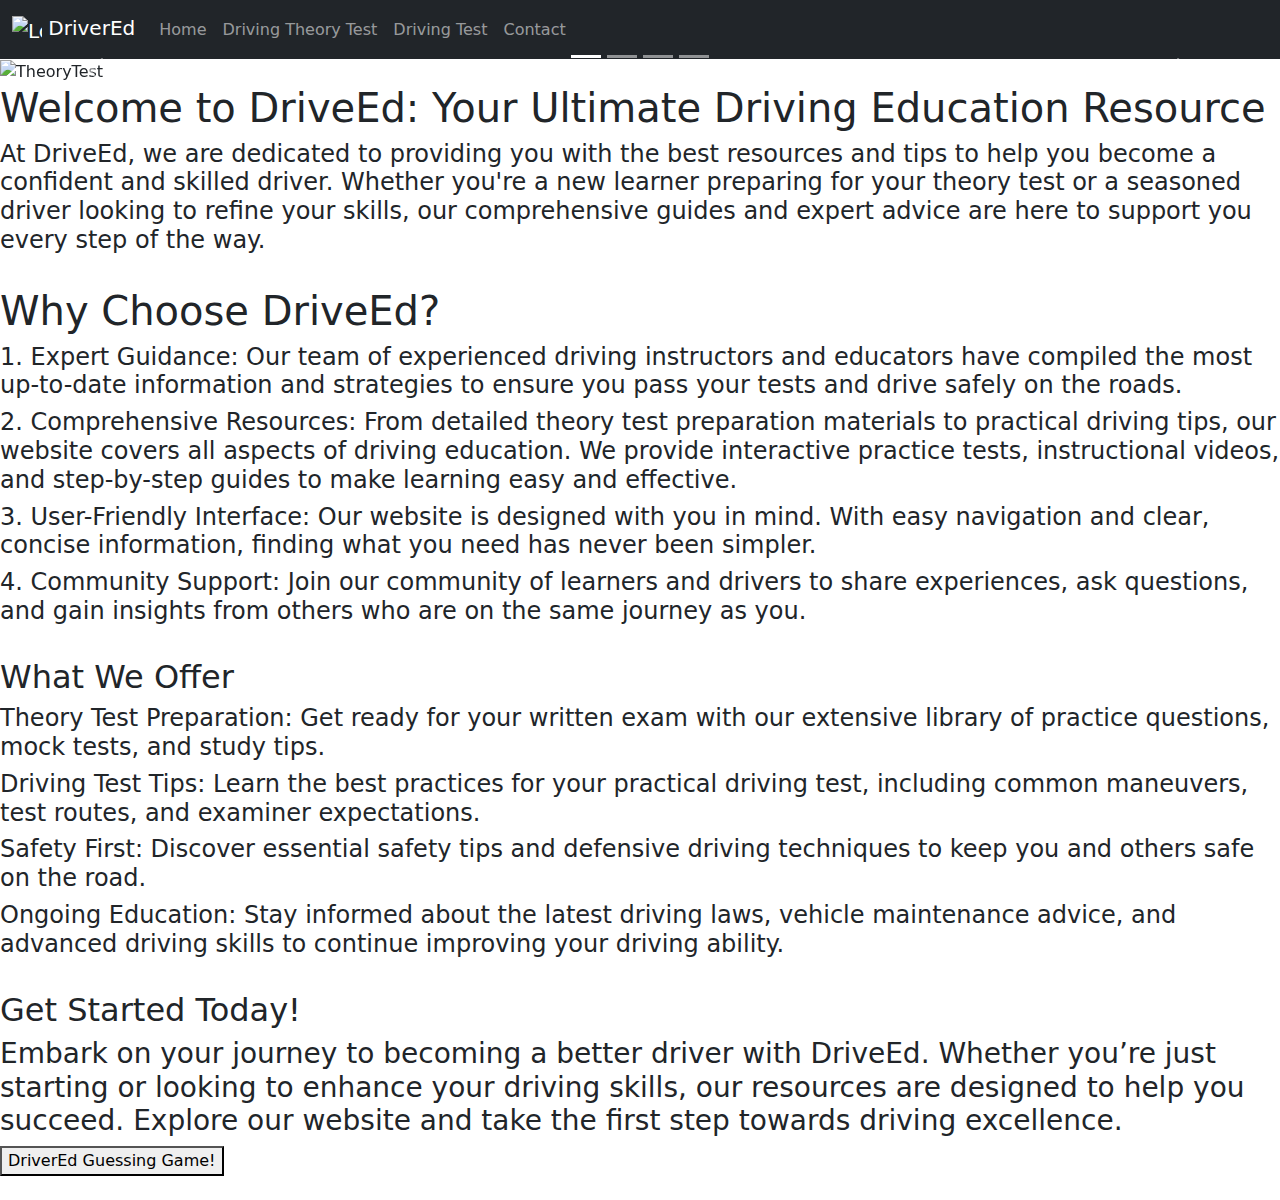
==== index.html @ bb566568 "Add files via upload" ====
<!DOCTYPE html>
<html lang="en">
<head>
  <meta charset="UTF-8">
  <meta name="viewport" content="width=device-width, initial-scale=1.0">
  <title>DriverEd</title>
  <link rel="stylesheet" href="C:\Users\Beni Makengo Nkula\OneDrive - National College of Ireland\Year 2\Web Design & Development\Repeat\style.css">
  <link rel="icon" href="C:\Users\Beni Makengo Nkula\OneDrive - National College of Ireland\Year 2\Web Design & Development\Repeat\logo.png" type="image/png">
  <link href="https://cdn.jsdelivr.net/npm/bootstrap@5.3.3/dist/css/bootstrap.min.css" rel="stylesheet">
  <script src="https://cdn.jsdelivr.net/npm/bootstrap@5.3.3/dist/js/bootstrap.bundle.min.js"></script>
  <script type="text/javascript" src="C:\Users\Beni Makengo Nkula\OneDrive - National College of Ireland\Year 2\Web Design & Development\Repeat\script.js"></script>
</head>
<body>

  <nav class="navbar navbar-expand-lg navbar-dark bg-dark">
    <div class="container-fluid">
      <a class="navbar-brand" href="index.html">
      <img src="C:\Users\Beni Makengo Nkula\OneDrive - National College of Ireland\Year 2\Web Design & Development\Repeat\logo.png" alt="Logo" width="30" height="30" class="d-inline-block align-text-top">
        DriverEd
      </a>
      <button class="navbar-toggler" type="button" data-bs-toggle="collapse" data-bs-target="#navbarNav" aria-controls="navbarNav" aria-expanded="false" aria-label="Toggle navigation">
        <span class="navbar-toggler-icon"></span>
      </button>
      <div class="collapse navbar-collapse" id="navbarNav">
        <ul class="navbar-nav">
          <li class="nav-item active">
            <a class="nav-link" href="index.html">Home</a>
          </li>
          <li class="nav-item">
            <a class="nav-link" href="theory.html">Driving Theory Test</a>
          </li>
          <li class="nav-item">
            <a class="nav-link" href="drivingtest.html">Driving Test</a>
          </li>
          <li class="nav-item">
            <a class="nav-link" href="contact.html">Contact</a>
          </li>
        </ul>
      </div>
    </div>
  </nav>

  <div class="carousel-container">
    <div id="demo" class="carousel slide" data-bs-ride="carousel">
      <!-- Indicators/dots -->
      <div class="carousel-indicators">
        <button type="button" data-bs-target="#demo" data-bs-slide-to="0" class="active"></button>
        <button type="button" data-bs-target="#demo" data-bs-slide-to="1"></button>
        <button type="button" data-bs-target="#demo" data-bs-slide-to="2"></button>
        <button type="button" data-bs-target="#demo" data-bs-slide-to="3"></button>
      </div>
      <!-- The slideshow/carousel -->
      <div class="carousel-inner">
        <div class="carousel-item active">
          <img src="C:\Users\Beni Makengo Nkula\OneDrive - National College of Ireland\Year 2\Web Design & Development\Repeat\theory test.jpg" alt="TheoryTest">
        </div>
        <div class="carousel-item">
          <img src="C:\Users\Beni Makengo Nkula\OneDrive - National College of Ireland\Year 2\Web Design & Development\Repeat\driving school.jpg" alt="DrivingSchool">
        </div>
        <div class="carousel-item">
          <img src="C:\Users\Beni Makengo Nkula\OneDrive - National College of Ireland\Year 2\Web Design & Development\Repeat\driving test.jpg" alt="DrivingTest">
        </div>
        <div class="carousel-item">
          <img src="C:\Users\Beni Makengo Nkula\OneDrive - National College of Ireland\Year 2\Web Design & Development\Repeat\PDT.jpg" alt="PDT">
        </div>
      </div>
      <!-- Left and right controls/icons -->
      <button class="carousel-control-prev" type="button" data-bs-target="#demo" data-bs-slide="prev">
        <span class="carousel-control-prev-icon"></span>
      </button>
      <button class="carousel-control-next" type="button" data-bs-target="#demo" data-bs-slide="next">
        <span class="carousel-control-next-icon"></span>
      </button>
    </div>
  </div>

  <div class="header">
    <h1>Welcome to DriveEd: Your Ultimate Driving Education Resource</h1>
    <h4>At DriveEd, we are dedicated to providing you with the best resources and tips to help you become a confident and skilled driver. Whether you're a new learner preparing for your theory test or a seasoned driver looking to refine your skills, our comprehensive guides and expert advice are here to support you every step of the way.</h4>
    <br>
    <h1>Why Choose DriveEd?</h1>
    <h4>1. Expert Guidance: Our team of experienced driving instructors and educators have compiled the most up-to-date information and strategies to ensure you pass your tests and drive safely on the roads.</h4>
    <h4>2. Comprehensive Resources: From detailed theory test preparation materials to practical driving tips, our website covers all aspects of driving education. We provide interactive practice tests, instructional videos, and step-by-step guides to make learning easy and effective.</h4>
    <h4>3. User-Friendly Interface: Our website is designed with you in mind. With easy navigation and clear, concise information, finding what you need has never been simpler.</h4>
    <h4>4. Community Support: Join our community of learners and drivers to share experiences, ask questions, and gain insights from others who are on the same journey as you.</h4>
    <br>
    <h2>What We Offer</h2>
    <h4>Theory Test Preparation: Get ready for your written exam with our extensive library of practice questions, mock tests, and study tips.</h4>
    <h4>Driving Test Tips: Learn the best practices for your practical driving test, including common maneuvers, test routes, and examiner expectations.</h4>
    <h4>Safety First: Discover essential safety tips and defensive driving techniques to keep you and others safe on the road.</h4>
    <h4>Ongoing Education: Stay informed about the latest driving laws, vehicle maintenance advice, and advanced driving skills to continue improving your driving ability.</h4>
    <br>
    <h2>Get Started Today!</h2>
    <h3>Embark on your journey to becoming a better driver with DriveEd. Whether you’re just starting or looking to enhance your driving skills, our resources are designed to help you succeed. Explore our website and take the first step towards driving excellence.</h3>
  </div>

  <div id="gamediv">

      <button id="start-button" onclick="game()">DriverEd Guessing Game!</button><br>
      <br>

  </div>


</body>
</html>
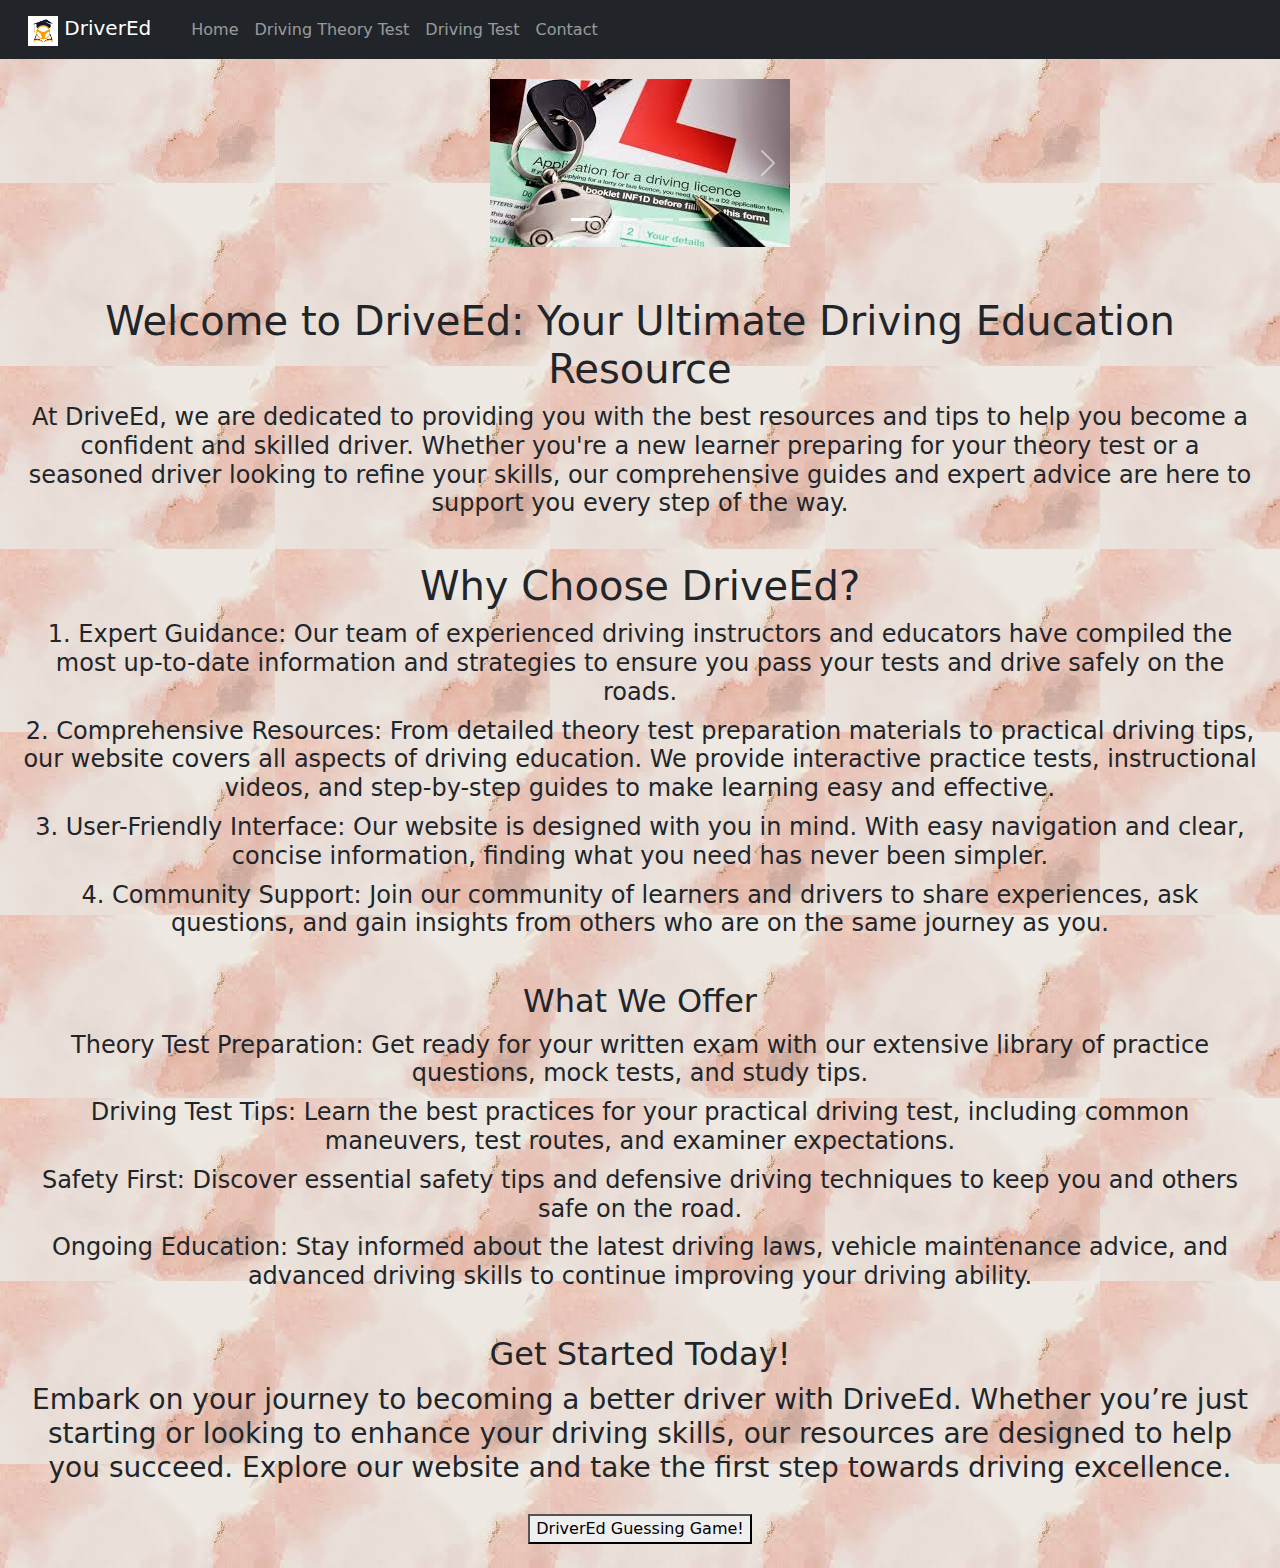
==== commit 788a05e3: "Add files via upload" ====
--- a/index.html
+++ b/index.html
@@ -4,18 +4,18 @@
   <meta charset="UTF-8">
   <meta name="viewport" content="width=device-width, initial-scale=1.0">
   <title>DriverEd</title>
-  <link rel="stylesheet" href="C:\Users\Beni Makengo Nkula\OneDrive - National College of Ireland\Year 2\Web Design & Development\Repeat\style.css">
-  <link rel="icon" href="C:\Users\Beni Makengo Nkula\OneDrive - National College of Ireland\Year 2\Web Design & Development\Repeat\logo.png" type="image/png">
+  <link rel="stylesheet" href="style.css">
+  <link rel="icon" href="logo.png" type="image/png">
   <link href="https://cdn.jsdelivr.net/npm/bootstrap@5.3.3/dist/css/bootstrap.min.css" rel="stylesheet">
   <script src="https://cdn.jsdelivr.net/npm/bootstrap@5.3.3/dist/js/bootstrap.bundle.min.js"></script>
-  <script type="text/javascript" src="C:\Users\Beni Makengo Nkula\OneDrive - National College of Ireland\Year 2\Web Design & Development\Repeat\script.js"></script>
+  <script type="text/javascript" src="script.js"></script>
 </head>
 <body>
 
   <nav class="navbar navbar-expand-lg navbar-dark bg-dark">
     <div class="container-fluid">
       <a class="navbar-brand" href="index.html">
-      <img src="C:\Users\Beni Makengo Nkula\OneDrive - National College of Ireland\Year 2\Web Design & Development\Repeat\logo.png" alt="Logo" width="30" height="30" class="d-inline-block align-text-top">
+      <img src="logo.png" alt="Logo" width="30" height="30" class="d-inline-block align-text-top">
         DriverEd
       </a>
       <button class="navbar-toggler" type="button" data-bs-toggle="collapse" data-bs-target="#navbarNav" aria-controls="navbarNav" aria-expanded="false" aria-label="Toggle navigation">
@@ -52,16 +52,16 @@
       <!-- The slideshow/carousel -->
       <div class="carousel-inner">
         <div class="carousel-item active">
-          <img src="C:\Users\Beni Makengo Nkula\OneDrive - National College of Ireland\Year 2\Web Design & Development\Repeat\theory test.jpg" alt="TheoryTest">
+          <img src="theory test.jpg" alt="TheoryTest">
         </div>
         <div class="carousel-item">
-          <img src="C:\Users\Beni Makengo Nkula\OneDrive - National College of Ireland\Year 2\Web Design & Development\Repeat\driving school.jpg" alt="DrivingSchool">
+          <img src="driving school.jpg" alt="DrivingSchool">
         </div>
         <div class="carousel-item">
-          <img src="C:\Users\Beni Makengo Nkula\OneDrive - National College of Ireland\Year 2\Web Design & Development\Repeat\driving test.jpg" alt="DrivingTest">
+          <img src="driving test.jpg" alt="DrivingTest">
         </div>
         <div class="carousel-item">
-          <img src="C:\Users\Beni Makengo Nkula\OneDrive - National College of Ireland\Year 2\Web Design & Development\Repeat\PDT.jpg" alt="PDT">
+          <img src="PDT.jpg" alt="PDT">
         </div>
       </div>
       <!-- Left and right controls/icons -->
--- a/style.css
+++ b/style.css
@@ -0,0 +1,88 @@
+body{
+  background-image: url("background.jpg");
+}
+
+ nav {
+           background-color: #005bb5;
+           overflow: hidden;
+       }
+       nav a {
+           float: left;
+           display: block;
+           color: white;
+           text-align: center;
+           padding: 14px 16px;
+           text-decoration: none;
+       }
+       nav a:hover {
+           background-color: #003f7f;
+       }
+       main {
+           padding: 20px;
+       }
+       section {
+           background-color: white;
+           margin-bottom: 20px;
+           padding: 20px;
+           border-radius: 8px;
+           box-shadow: 0 0 10px rgba(0, 0, 0, 0.1);
+       }
+       footer {
+           background-color: #0073e6;
+           color: white;
+           text-align: center;
+           padding: 1em 0;
+           position: fixed;
+           width: 100%;
+           bottom: 0;
+       }
+       .carousel-container {
+           display: flex;
+           justify-content: center;
+           margin: 20px 0;
+       }
+       .carousel-inner img {
+           margin: 0 auto;
+       }
+
+       .header {
+         padding: 20px;
+         text-align: center;
+       }
+       .header h1, .header h2, .header h3, .header h4 {
+         margin: 10px 0;
+       }
+       .theorytest, .drivingtest, .contactfrm{
+         text-align: center;
+       }
+       #theory-test-tips h2{
+         text-align: center;
+       }
+       #driving-test-tips h2{
+         text-align: center;
+       }
+       #gamediv{
+         text-align: center;
+       }
+      body .contact-form{
+        text-align: center;
+        font-family: Arial, sans-serif;
+        background-color:
+        display: flex;
+        justify-content: center;
+        align-items: center;
+        height: 100vh;
+        margin:auto;
+        }
+        .contact-form {
+          background: #fff;
+          padding: 20px;
+          border-radius: 5px;
+          box-shadow: 0 0 10px rgba(0, 0, 0, 0.1);
+          width: 100%;
+          max-width: 500px;
+        }
+        .error {
+          color: red;
+          font-size: 0.9em;
+        }
